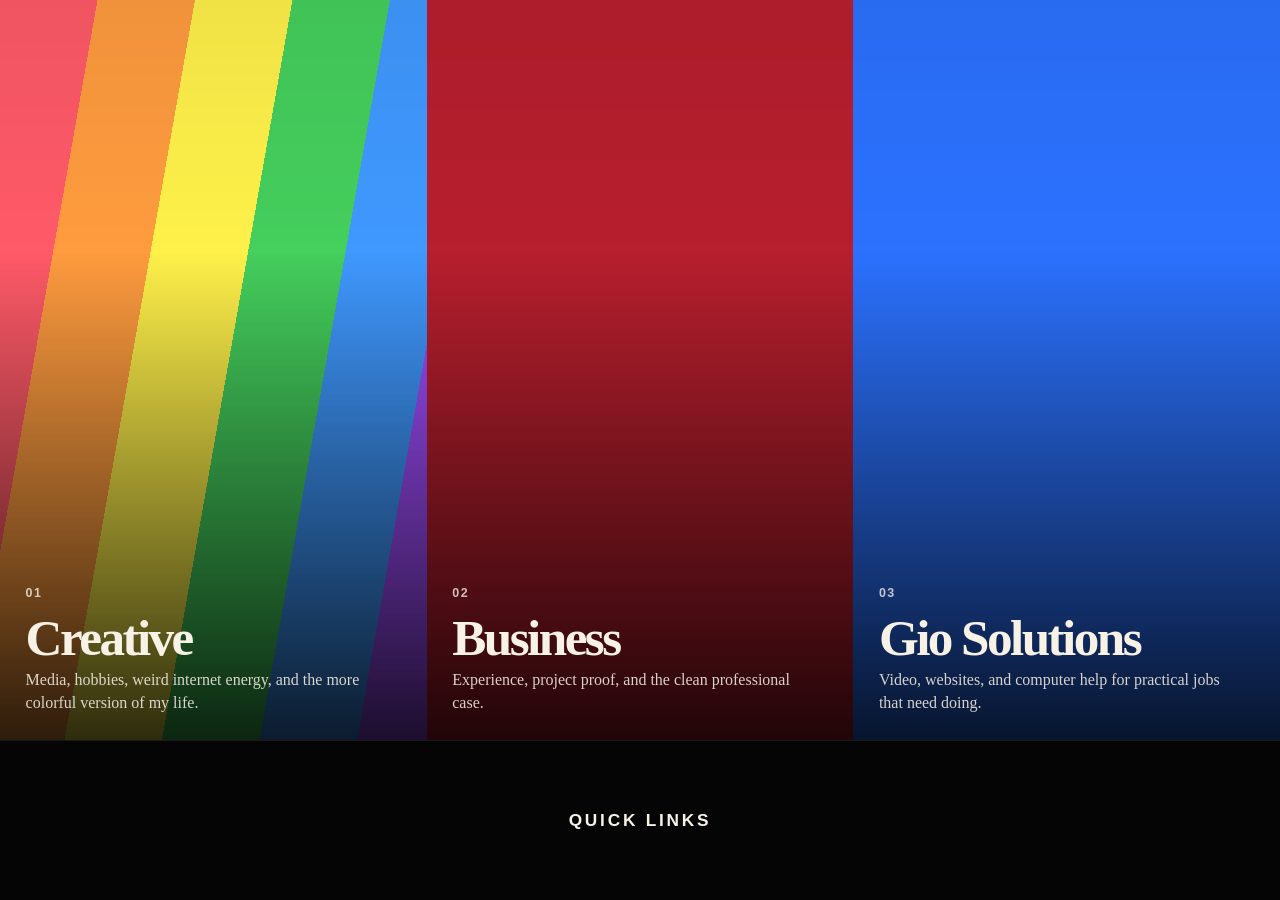
==== index.html @ 1e9ecbc7 "Refactor code structure for improved readability and maintainability" ====
<!DOCTYPE html>
<html lang="en-US">

<head>
    <meta charset="utf-8">
    <meta name="viewport" content="width=device-width, initial-scale=1">
    <title>Giovanni Palazzolo | Portfolio, Creative Work, Business, Gio Solutions</title>
    <meta name="description" content="Explore Giovanni Palazzolo's portfolio, creative projects, business background, and Gio Solutions services for video, websites, and computer help.">
    <meta name="author" content="Giovanni Palazzolo">
    <meta name="robots" content="index, follow, max-image-preview:large">
    <link rel="canonical" href="https://giovannimp.com/">
    <meta property="og:type" content="website">
    <meta property="og:locale" content="en_US">
    <meta property="og:site_name" content="Giovanni Palazzolo Portfolio">
    <meta property="og:title" content="Giovanni Palazzolo | Portfolio, Creative Work, Business, Gio Solutions">
    <meta property="og:description" content="Explore creative work, business experience, and Gio Solutions services from Giovanni Palazzolo.">
    <meta property="og:url" content="https://giovannimp.com/">
    <meta property="og:image" content="https://giovannimp.com/Assets/headshot.jpg">
    <meta property="og:image:alt" content="Headshot of Giovanni Palazzolo.">
    <meta name="twitter:card" content="summary_large_image">
    <meta name="twitter:title" content="Giovanni Palazzolo | Portfolio, Creative Work, Business, Gio Solutions">
    <meta name="twitter:description" content="Explore creative work, business experience, and Gio Solutions services from Giovanni Palazzolo.">
    <meta name="twitter:image" content="https://giovannimp.com/Assets/headshot.jpg">
    <meta name="twitter:image:alt" content="Headshot of Giovanni Palazzolo.">
    <script type="application/ld+json">
        {
            "@context": "https://schema.org",
            "@graph": [
                {
                    "@type": "WebSite",
                    "@id": "https://giovannimp.com/#website",
                    "url": "https://giovannimp.com/",
                    "name": "Giovanni Palazzolo",
                    "description": "Portfolio, projects, and Gio Solutions services from Giovanni Palazzolo.",
                    "inLanguage": "en-US"
                },
                {
                    "@type": "Person",
                    "@id": "https://giovannimp.com/#person",
                    "name": "Giovanni Palazzolo",
                    "url": "https://giovannimp.com/",
                    "image": "https://giovannimp.com/Assets/headshot.jpg",
                    "email": "giovanni@giovannimp.com",
                    "jobTitle": "Developer, builder, and creative technologist",
                    "alumniOf": {
                        "@type": "CollegeOrUniversity",
                        "name": "University of Colorado Boulder"
                    },
                    "sameAs": [
                        "https://github.com/PobaG",
                        "https://www.youtube.com/@poba.g",
                        "https://www.youtube.com/@poba6851",
                        "https://www.youtube.com/@GiovanniAndIvan/videos"
                    ],
                    "knowsAbout": [
                        "Web development",
                        "Video editing",
                        "Operations management",
                        "Computer troubleshooting",
                        "Digital media"
                    ]
                }
            ]
        }
    </script>
    <link rel="stylesheet" href="landing.css">
</head>

<body class="landing-page">
    <header class="sr-only">
        <h1>Giovanni Palazzolo</h1>
        <p>Portfolio hub for business experience, creative work, and Gio Solutions services.</p>
    </header>

    <main class="landing-grid" aria-label="Primary site sections">
        <a class="route-panel route-creative reveal" href="creative/">
            <div class="route-media" aria-hidden="true">
                <img class="route-image route-image-under" src="Assets/calisthenics.jpg" alt="">
                <div class="route-overlay route-image-top route-overlay-rainbow"></div>
            </div>
            <div class="route-copy">
                <span class="route-index">01</span>
                <h2>Creative</h2>
                <p>Media, hobbies, weird internet energy, and the more colorful version of my life.</p>
            </div>
        </a>

        <a class="route-panel route-business reveal" href="business/">
            <div class="route-media" aria-hidden="true">
                <img class="route-image route-image-under" src="Assets/bls_prices_plot.png" alt="">
                <div class="route-overlay route-image-top route-overlay-red"></div>
            </div>
            <div class="route-copy">
                <span class="route-index">02</span>
                <h2>Business</h2>
                <p>Experience, project proof, and the clean professional case.</p>
            </div>
        </a>

        <a class="route-panel route-solutions reveal" href="gio-solutions/">
            <div class="route-media" aria-hidden="true">
                <img class="route-image route-image-under" src="Assets/headshot.jpg" alt="">
                <div class="route-overlay route-image-top route-overlay-blue"></div>
            </div>
            <div class="route-copy">
                <span class="route-index">03</span>
                <h2>Gio Solutions</h2>
                <p>Video, websites, and computer help for practical jobs that need doing.</p>
            </div>
        </a>
    </main>

    <footer class="quick-links-dock">
        <div class="quick-links-reveal">
            <a href="mailto:giovanni@giovannimp.com">Email</a>
            <a href="https://github.com/PobaG" target="_blank" rel="noreferrer">GitHub</a>
            <a href="https://www.youtube.com/@poba.g" target="_blank" rel="noreferrer">Poba.G</a>
            <a href="business/">Business</a>
            <a href="gio-solutions/">Gio Solutions</a>
        </div>
        <div class="quick-links-cover" aria-hidden="true">Quick Links</div>
    </footer>

    <script src="landing.js"></script>
</body>

</html>
---- landing.css ----
* {
    box-sizing: border-box;
}

:root {
    --font-body: "Iowan Old Style", "Palatino Linotype", "Book Antiqua", Palatino, Georgia, serif;
    --font-display: Baskerville, "Iowan Old Style", "Palatino Linotype", "Book Antiqua", serif;
    --font-ui: "Trebuchet MS", "Lucida Sans Unicode", "Lucida Grande", sans-serif;
    --text-light: #f7f1e6;
    --text-dark: #111111;
    --footer-height: clamp(108px, 18vh, 160px);
    --panel-shift: clamp(16px, 2vw, 28px);
}

body {
    margin: 0;
    min-height: 100svh;
    background: #050505;
    color: var(--text-light);
    font-family: var(--font-body);
}

.sr-only {
    position: absolute;
    width: 1px;
    height: 1px;
    padding: 0;
    margin: -1px;
    overflow: hidden;
    clip: rect(0, 0, 0, 0);
    white-space: nowrap;
    border: 0;
}

a,
button,
input,
select,
textarea {
    font: inherit;
}

a {
    color: inherit;
    text-decoration: none;
}

.landing-page {
    display: grid;
    grid-template-rows: minmax(0, 1fr) var(--footer-height);
    min-height: 100svh;
    overflow: hidden;
}

.landing-grid {
    display: grid;
    grid-template-columns: repeat(3, minmax(0, 1fr));
    min-height: 0;
    background: #050505;
}

.route-panel {
    position: relative;
    display: block;
    min-height: 0;
    overflow: hidden;
    transform: translateY(0);
    transition: transform 420ms cubic-bezier(0.22, 1, 0.36, 1), filter 220ms ease;
}

.route-panel:hover,
.route-panel:focus-visible {
    transform: translateY(calc(var(--panel-shift) * -1));
    filter: brightness(1.04);
    z-index: 2;
}

.route-panel::after {
    content: "";
    position: absolute;
    inset: 0;
    background: linear-gradient(180deg, rgba(0, 0, 0, 0.06), transparent 34%, rgba(0, 0, 0, 0.82));
    pointer-events: none;
}

.route-media {
    position: absolute;
    inset: 0;
}

.route-image {
    position: absolute;
    inset: 0;
    width: 100%;
    height: 100%;
    object-fit: cover;
    transition: transform 560ms cubic-bezier(0.22, 1, 0.36, 1);
    will-change: transform;
}

.route-image-under {
    transform: translateY(0);
}

.route-image-top {
    transform: translateY(0);
}

.route-overlay {
    position: absolute;
    inset: 0;
    transition: transform 560ms cubic-bezier(0.22, 1, 0.36, 1);
    will-change: transform;
}

.route-panel:hover .route-image-top,
.route-panel:focus-visible .route-image-top {
    transform: translateY(-108%);
}

.route-overlay-rainbow {
    background: repeating-linear-gradient(100deg,
            #ff5a68 0 96px,
            #ff9c3f 96px 192px,
            #fff14a 192px 288px,
            #45cf5d 288px 384px,
            #4099ff 384px 480px,
            #a14fff 480px 576px);
}

.route-overlay-red {
    background: #b81f2e;
}

.route-overlay-blue {
    background: #2c72ff;
}

.route-copy {
    position: absolute;
    left: clamp(18px, 2vw, 28px);
    right: clamp(18px, 2vw, 28px);
    bottom: clamp(18px, 2vw, 28px);
    z-index: 1;
    max-width: 24rem;
}

.route-index {
    display: inline-block;
    margin-bottom: 0.85rem;
    font-family: var(--font-ui);
    font-size: 0.78rem;
    font-weight: 700;
    letter-spacing: 0.12em;
    text-transform: uppercase;
    opacity: 0.78;
}

.route-copy h2 {
    margin: 0 0 0.45rem;
    font-family: var(--font-display);
    font-size: clamp(2.5rem, 4vw, 4.25rem);
    font-weight: 700;
    line-height: 0.92;
    letter-spacing: -0.05em;
}

.route-copy p {
    margin: 0;
    max-width: 22rem;
    font-size: clamp(1rem, 1.15vw, 1.12rem);
    line-height: 1.45;
    opacity: 0.86;
}

.quick-links-dock {
    position: relative;
    overflow: hidden;
    background: #050505;
    border-top: 1px solid rgba(255, 255, 255, 0.08);
}

.quick-links-reveal,
.quick-links-cover {
    position: absolute;
    inset: 0;
    display: flex;
    align-items: center;
    justify-content: center;
    gap: 12px;
    padding: 18px 24px;
}

.quick-links-reveal {
    flex-wrap: wrap;
    justify-content: flex-start;
    background: #f0d94a;
}

.quick-links-cover {
    z-index: 1;
    background: #050505;
    color: var(--text-light);
    font-family: var(--font-ui);
    font-size: clamp(1.02rem, 1.35vw, 1.18rem);
    font-weight: 700;
    letter-spacing: 0.16em;
    text-transform: uppercase;
    transition: transform 520ms cubic-bezier(0.22, 1, 0.36, 1);
}

.quick-links-dock:hover .quick-links-cover,
.quick-links-dock:focus-within .quick-links-cover {
    transform: translateX(100%);
}

.quick-links-reveal a,
.quick-link-button,
.contact-submit,
.modal-close {
    display: inline-flex;
    align-items: center;
    justify-content: center;
    min-height: 2.9rem;
    padding: 0.78rem 1rem;
    border: 1px solid rgba(17, 17, 17, 0.2);
    background: transparent;
    color: #111111;
    font-family: var(--font-ui);
    font-size: 0.78rem;
    font-weight: 700;
    letter-spacing: 0.08em;
    text-transform: uppercase;
    cursor: pointer;
}

.contact-modal[hidden] {
    display: none;
}

.contact-modal {
    position: fixed;
    inset: 0;
    z-index: 50;
}

.contact-modal-backdrop {
    position: absolute;
    inset: 0;
    background: rgba(0, 0, 0, 0.74);
}

.contact-modal-card {
    position: relative;
    z-index: 1;
    width: min(720px, calc(100% - 32px));
    margin: min(10vh, 72px) auto 0;
    padding: 24px;
    background: #0f0f0f;
    color: var(--text-light);
}

.modal-close {
    margin-left: auto;
    margin-bottom: 1rem;
    background: #e9dcc8;
    border-color: #e9dcc8;
    color: #111;
}

.modal-kicker {
    margin: 0 0 0.5rem;
    font-family: var(--font-ui);
    font-size: 0.78rem;
    font-weight: 700;
    letter-spacing: 0.12em;
    text-transform: uppercase;
    opacity: 0.72;
}

.contact-modal-card h2 {
    margin: 0 0 1rem;
    font-family: var(--font-display);
    font-size: clamp(2rem, 4vw, 3.6rem);
    font-weight: 700;
    line-height: 0.94;
    letter-spacing: -0.05em;
}

.contact-form {
    display: grid;
    gap: 12px;
}

.contact-form-grid {
    display: grid;
    grid-template-columns: repeat(3, minmax(0, 1fr));
    gap: 12px;
}

.contact-form label {
    display: grid;
    gap: 6px;
    font-family: var(--font-ui);
    font-size: 0.74rem;
    font-weight: 700;
    letter-spacing: 0.08em;
    text-transform: uppercase;
}

.message-field {
    grid-column: 1 / -1;
}

.contact-form input,
.contact-form select,
.contact-form textarea {
    width: 100%;
    border: 1px solid rgba(255, 255, 255, 0.14);
    background: #181818;
    color: var(--text-light);
    padding: 0.85rem 0.95rem;
}

.contact-form textarea {
    min-height: 120px;
    resize: vertical;
}

.contact-form-actions {
    display: flex;
    align-items: center;
    gap: 12px;
}

.form-feedback {
    margin: 0;
    font-family: var(--font-ui);
    font-size: 0.78rem;
    font-weight: 700;
    letter-spacing: 0.08em;
    text-transform: uppercase;
    opacity: 0.72;
}

.modal-open {
    overflow: hidden;
}

.js-enabled .reveal {
    opacity: 0;
    transform: translateY(12px);
    transition: opacity 320ms ease, transform 320ms ease;
}

.js-enabled .reveal.is-visible {
    opacity: 1;
    transform: none;
}

@media (max-width: 980px) {
    .landing-page {
        grid-template-rows: auto auto;
        overflow: auto;
    }

    .landing-grid {
        grid-template-columns: 1fr;
    }

    .route-panel {
        min-height: 78svh;
    }

    .route-panel:hover,
    .route-panel:focus-visible {
        transform: none;
    }

    .route-panel.is-mobile-active .route-image-top {
        transform: translateY(-108%);
    }

    .route-panel.is-mobile-active .route-image-under {
        transform: scale(1.04);
    }

    .quick-links-dock {
        min-height: 132px;
    }

    .quick-links-reveal,
    .quick-links-cover {
        position: relative;
        inset: auto;
    }

    .quick-links-reveal {
        min-height: 132px;
    }

    .quick-links-cover {
        display: none;
    }
}

@media (max-width: 720px) {
    .route-copy {
        left: 18px;
        right: 18px;
        bottom: 18px;
    }

    .quick-links-reveal,
    .contact-form-actions {
        flex-direction: column;
        align-items: stretch;
    }

    .quick-links-reveal a,
    .quick-link-button,
    .contact-submit,
    .modal-close {
        width: 100%;
    }

    .contact-form-grid {
        grid-template-columns: 1fr;
    }

    .contact-modal-card {
        width: calc(100% - 20px);
        margin-top: 20px;
        padding: 20px;
    }
}
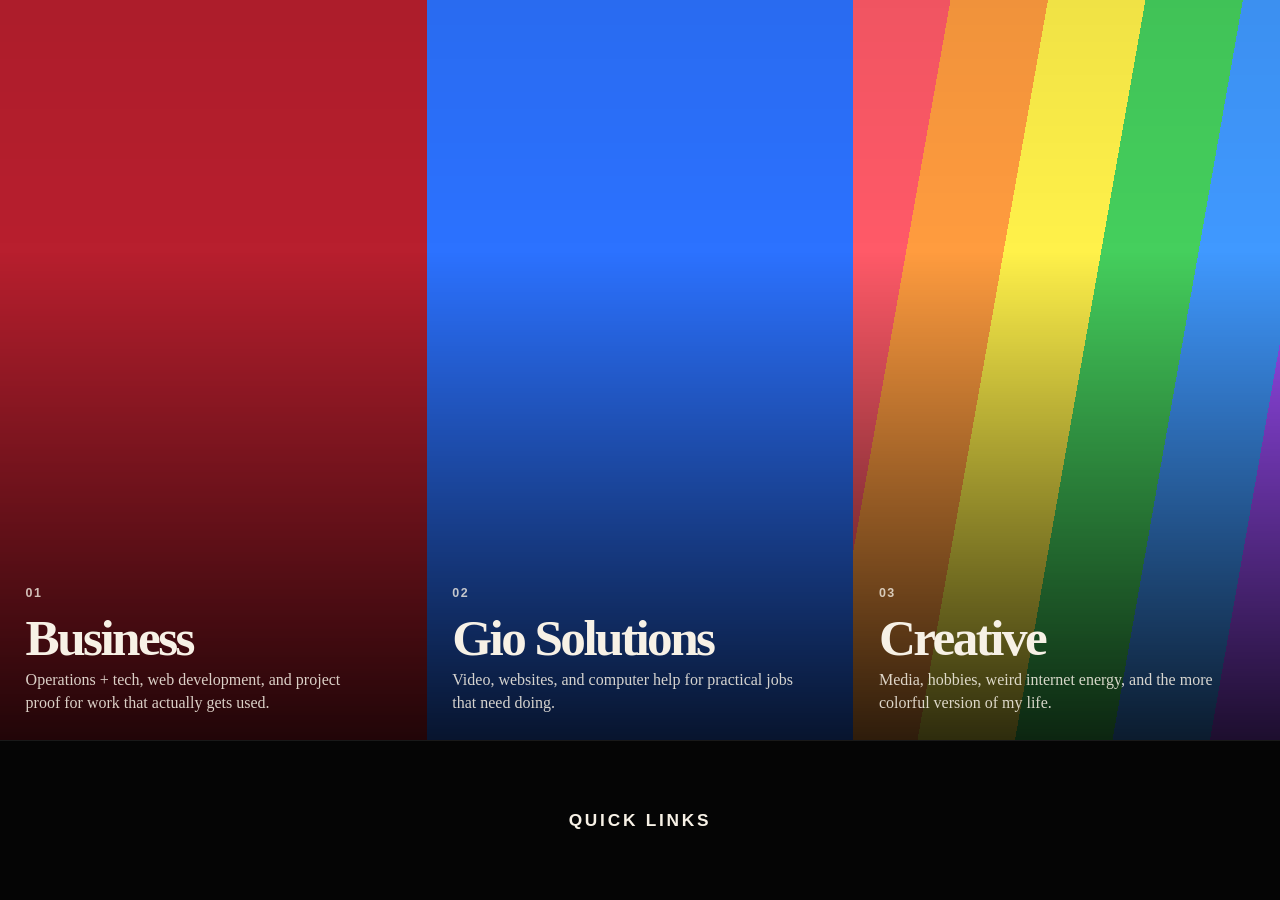
==== commit a9dc2ad7: "Enhance contact form functionality and improve SEO metadata across multiple pages" ====
--- a/index.html
+++ b/index.html
@@ -4,22 +4,22 @@
 <head>
     <meta charset="utf-8">
     <meta name="viewport" content="width=device-width, initial-scale=1">
-    <title>Giovanni Palazzolo | Portfolio, Creative Work, Business, Gio Solutions</title>
-    <meta name="description" content="Explore Giovanni Palazzolo's portfolio, creative projects, business background, and Gio Solutions services for video, websites, and computer help.">
+    <title>Giovanni Palazzolo | Business, Web Development, Gio Solutions, Creative Work</title>
+    <meta name="description" content="Explore Giovanni Palazzolo's business background, web development work, Gio Solutions services, and creative projects.">
     <meta name="author" content="Giovanni Palazzolo">
     <meta name="robots" content="index, follow, max-image-preview:large">
     <link rel="canonical" href="https://giovannimp.com/">
     <meta property="og:type" content="website">
     <meta property="og:locale" content="en_US">
     <meta property="og:site_name" content="Giovanni Palazzolo Portfolio">
-    <meta property="og:title" content="Giovanni Palazzolo | Portfolio, Creative Work, Business, Gio Solutions">
-    <meta property="og:description" content="Explore creative work, business experience, and Gio Solutions services from Giovanni Palazzolo.">
+    <meta property="og:title" content="Giovanni Palazzolo | Business, Web Development, Gio Solutions, Creative Work">
+    <meta property="og:description" content="Business experience, web development work, Gio Solutions services, and creative projects from Giovanni Palazzolo.">
     <meta property="og:url" content="https://giovannimp.com/">
     <meta property="og:image" content="https://giovannimp.com/Assets/headshot.jpg">
     <meta property="og:image:alt" content="Headshot of Giovanni Palazzolo.">
     <meta name="twitter:card" content="summary_large_image">
-    <meta name="twitter:title" content="Giovanni Palazzolo | Portfolio, Creative Work, Business, Gio Solutions">
-    <meta name="twitter:description" content="Explore creative work, business experience, and Gio Solutions services from Giovanni Palazzolo.">
+    <meta name="twitter:title" content="Giovanni Palazzolo | Business, Web Development, Gio Solutions, Creative Work">
+    <meta name="twitter:description" content="Business experience, web development work, Gio Solutions services, and creative projects from Giovanni Palazzolo.">
     <meta name="twitter:image" content="https://giovannimp.com/Assets/headshot.jpg">
     <meta name="twitter:image:alt" content="Headshot of Giovanni Palazzolo.">
     <script type="application/ld+json">
@@ -31,7 +31,7 @@
                     "@id": "https://giovannimp.com/#website",
                     "url": "https://giovannimp.com/",
                     "name": "Giovanni Palazzolo",
-                    "description": "Portfolio, projects, and Gio Solutions services from Giovanni Palazzolo.",
+                    "description": "Business experience, web development work, Gio Solutions services, and creative projects from Giovanni Palazzolo.",
                     "inLanguage": "en-US"
                 },
                 {
@@ -69,31 +69,19 @@
 <body class="landing-page">
     <header class="sr-only">
         <h1>Giovanni Palazzolo</h1>
-        <p>Portfolio hub for business experience, creative work, and Gio Solutions services.</p>
+        <p>Portfolio hub for business experience, web development work, Gio Solutions services, and creative projects.</p>
     </header>
 
     <main class="landing-grid" aria-label="Primary site sections">
-        <a class="route-panel route-creative reveal" href="creative/">
-            <div class="route-media" aria-hidden="true">
-                <img class="route-image route-image-under" src="Assets/calisthenics.jpg" alt="">
-                <div class="route-overlay route-image-top route-overlay-rainbow"></div>
-            </div>
-            <div class="route-copy">
-                <span class="route-index">01</span>
-                <h2>Creative</h2>
-                <p>Media, hobbies, weird internet energy, and the more colorful version of my life.</p>
-            </div>
-        </a>
-
         <a class="route-panel route-business reveal" href="business/">
             <div class="route-media" aria-hidden="true">
                 <img class="route-image route-image-under" src="Assets/bls_prices_plot.png" alt="">
                 <div class="route-overlay route-image-top route-overlay-red"></div>
             </div>
             <div class="route-copy">
-                <span class="route-index">02</span>
+                <span class="route-index">01</span>
                 <h2>Business</h2>
-                <p>Experience, project proof, and the clean professional case.</p>
+                <p>Operations + tech, web development, and project proof for work that actually gets used.</p>
             </div>
         </a>
 
@@ -103,23 +91,75 @@
                 <div class="route-overlay route-image-top route-overlay-blue"></div>
             </div>
             <div class="route-copy">
-                <span class="route-index">03</span>
+                <span class="route-index">02</span>
                 <h2>Gio Solutions</h2>
                 <p>Video, websites, and computer help for practical jobs that need doing.</p>
+            </div>
+        </a>
+
+        <a class="route-panel route-creative reveal" href="creative/">
+            <div class="route-media" aria-hidden="true">
+                <img class="route-image route-image-under" src="Assets/calisthenics.jpg" alt="">
+                <div class="route-overlay route-image-top route-overlay-rainbow"></div>
+            </div>
+            <div class="route-copy">
+                <span class="route-index">03</span>
+                <h2>Creative</h2>
+                <p>Media, hobbies, weird internet energy, and the more colorful version of my life.</p>
             </div>
         </a>
     </main>
 
     <footer class="quick-links-dock">
         <div class="quick-links-reveal">
-            <a href="mailto:giovanni@giovannimp.com">Email</a>
+            <button class="quick-link-button" type="button" data-contact-open aria-controls="contact-modal" aria-expanded="false">Contact Me</button>
             <a href="https://github.com/PobaG" target="_blank" rel="noreferrer">GitHub</a>
-            <a href="https://www.youtube.com/@poba.g" target="_blank" rel="noreferrer">Poba.G</a>
-            <a href="business/">Business</a>
-            <a href="gio-solutions/">Gio Solutions</a>
         </div>
         <div class="quick-links-cover" aria-hidden="true">Quick Links</div>
     </footer>
+
+    <div class="contact-modal" id="contact-modal" hidden>
+        <button class="contact-modal-backdrop" type="button" data-contact-close aria-label="Close contact form"></button>
+        <section class="contact-modal-card" role="dialog" aria-modal="true" aria-labelledby="contact-title">
+            <button class="modal-close" type="button" data-contact-close>Close</button>
+            <p class="modal-kicker">Contact</p>
+            <h2 id="contact-title">Tell me what you need.</h2>
+            <p class="contact-modal-intro">Send a quick note and I will reply by email.</p>
+
+            <form class="contact-form" id="contact-form" action="https://formspree.io/f/xaqlvqay" method="POST">
+                <input type="hidden" name="_subject" value="New contact from giovannimp.com">
+                <div class="contact-form-grid">
+                    <label>
+                        Name
+                        <input type="text" name="name" autocomplete="name" required>
+                    </label>
+                    <label>
+                        Email
+                        <input type="email" name="email" autocomplete="email" required>
+                    </label>
+                    <label>
+                        Topic
+                        <select name="topic" required>
+                            <option value="">Pick one</option>
+                            <option value="Business / role">Business / role</option>
+                            <option value="Website project">Website project</option>
+                            <option value="Video / creative">Video / creative</option>
+                            <option value="Computer help">Computer help</option>
+                            <option value="Other">Other</option>
+                        </select>
+                    </label>
+                    <label class="message-field">
+                        Message
+                        <textarea name="message" required placeholder="A few details are enough."></textarea>
+                    </label>
+                </div>
+                <div class="contact-form-actions">
+                    <button class="contact-submit" type="submit">Send</button>
+                    <p class="form-feedback" data-contact-feedback role="status" aria-live="polite">Ready when you are.</p>
+                </div>
+            </form>
+        </section>
+    </div>
 
     <script src="landing.js"></script>
 </body>
--- a/landing.css
+++ b/landing.css
@@ -247,13 +247,18 @@
 .contact-modal-backdrop {
     position: absolute;
     inset: 0;
+    padding: 0;
+    border: 0;
     background: rgba(0, 0, 0, 0.74);
+    cursor: pointer;
 }
 
 .contact-modal-card {
     position: relative;
     z-index: 1;
     width: min(720px, calc(100% - 32px));
+    max-height: calc(100svh - 32px);
+    overflow: auto;
     margin: min(10vh, 72px) auto 0;
     padding: 24px;
     background: #0f0f0f;
@@ -285,6 +290,13 @@
     font-weight: 700;
     line-height: 0.94;
     letter-spacing: -0.05em;
+}
+
+.contact-modal-intro {
+    margin: 0 0 1.25rem;
+    font-size: 1rem;
+    line-height: 1.45;
+    opacity: 0.82;
 }
 
 .contact-form {
@@ -343,6 +355,11 @@
     opacity: 0.72;
 }
 
+.contact-submit[disabled] {
+    opacity: 0.66;
+    cursor: wait;
+}
+
 .modal-open {
     overflow: hidden;
 }
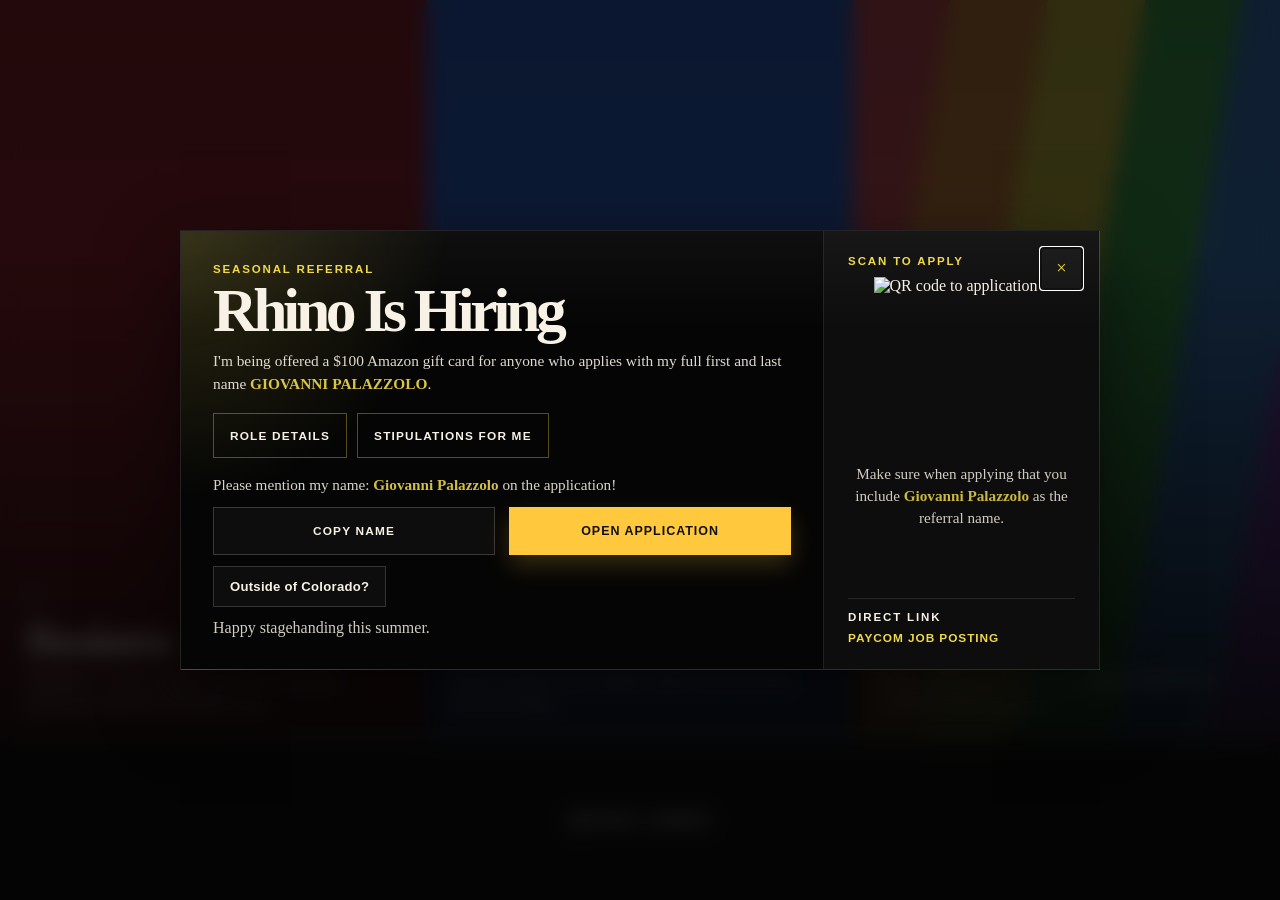
==== commit be245b7c: "Add RHINO hiring modal and related styles to the website - Introduced a new modal for RHINO hiring w" ====
--- a/index.html
+++ b/index.html
@@ -5,21 +5,29 @@
     <meta charset="utf-8">
     <meta name="viewport" content="width=device-width, initial-scale=1">
     <title>Giovanni Palazzolo | Business, Web Development, Gio Solutions, Creative Work</title>
-    <meta name="description" content="Explore Giovanni Palazzolo's business background, web development work, Gio Solutions services, and creative projects.">
+    <meta name="description"
+        content="Explore Giovanni Palazzolo's business background, web development work, Gio Solutions services, and creative projects.">
     <meta name="author" content="Giovanni Palazzolo">
     <meta name="robots" content="index, follow, max-image-preview:large">
+    <link rel="icon" href="/Assets/favicon.ico" sizes="any">
+    <link rel="icon" href="/Assets/favicon-32x32.png" type="image/png" sizes="32x32">
+    <link rel="apple-touch-icon" href="/Assets/apple-touch-icon.png" sizes="180x180">
+    <link rel="manifest" href="/site.webmanifest">
+    <meta name="theme-color" content="#050505">
     <link rel="canonical" href="https://giovannimp.com/">
     <meta property="og:type" content="website">
     <meta property="og:locale" content="en_US">
     <meta property="og:site_name" content="Giovanni Palazzolo Portfolio">
     <meta property="og:title" content="Giovanni Palazzolo | Business, Web Development, Gio Solutions, Creative Work">
-    <meta property="og:description" content="Business experience, web development work, Gio Solutions services, and creative projects from Giovanni Palazzolo.">
+    <meta property="og:description"
+        content="Business experience, web development work, Gio Solutions services, and creative projects from Giovanni Palazzolo.">
     <meta property="og:url" content="https://giovannimp.com/">
     <meta property="og:image" content="https://giovannimp.com/Assets/headshot.jpg">
     <meta property="og:image:alt" content="Headshot of Giovanni Palazzolo.">
     <meta name="twitter:card" content="summary_large_image">
     <meta name="twitter:title" content="Giovanni Palazzolo | Business, Web Development, Gio Solutions, Creative Work">
-    <meta name="twitter:description" content="Business experience, web development work, Gio Solutions services, and creative projects from Giovanni Palazzolo.">
+    <meta name="twitter:description"
+        content="Business experience, web development work, Gio Solutions services, and creative projects from Giovanni Palazzolo.">
     <meta name="twitter:image" content="https://giovannimp.com/Assets/headshot.jpg">
     <meta name="twitter:image:alt" content="Headshot of Giovanni Palazzolo.">
     <script type="application/ld+json">
@@ -48,6 +56,8 @@
                     },
                     "sameAs": [
                         "https://github.com/PobaG",
+                        "https://www.instagram.com/poba.g",
+                        "https://www.linkedin.com/in/giovanni-m-palazzolo/",
                         "https://www.youtube.com/@poba.g",
                         "https://www.youtube.com/@poba6851",
                         "https://www.youtube.com/@GiovanniAndIvan/videos"
@@ -69,7 +79,8 @@
 <body class="landing-page">
     <header class="sr-only">
         <h1>Giovanni Palazzolo</h1>
-        <p>Portfolio hub for business experience, web development work, Gio Solutions services, and creative projects.</p>
+        <p>Portfolio hub for business experience, web development work, Gio Solutions services, and creative projects.
+        </p>
     </header>
 
     <main class="landing-grid" aria-label="Primary site sections">
@@ -112,14 +123,20 @@
 
     <footer class="quick-links-dock">
         <div class="quick-links-reveal">
-            <button class="quick-link-button" type="button" data-contact-open aria-controls="contact-modal" aria-expanded="false">Contact Me</button>
+            <p class="quick-links-title">Quick Links</p>
+            <button class="quick-link-button" type="button" data-contact-open aria-controls="contact-modal"
+                aria-expanded="false">Contact</button>
             <a href="https://github.com/PobaG" target="_blank" rel="noreferrer">GitHub</a>
+            <a href="https://www.youtube.com/@poba.g" target="_blank" rel="noreferrer">YouTube</a>
+            <a href="https://www.instagram.com/poba.g" target="_blank" rel="noreferrer">Instagram</a>
+            <a href="https://www.linkedin.com/in/giovanni-m-palazzolo/" target="_blank" rel="noreferrer">LinkedIn</a>
         </div>
         <div class="quick-links-cover" aria-hidden="true">Quick Links</div>
     </footer>
 
     <div class="contact-modal" id="contact-modal" hidden>
-        <button class="contact-modal-backdrop" type="button" data-contact-close aria-label="Close contact form"></button>
+        <button class="contact-modal-backdrop" type="button" data-contact-close
+            aria-label="Close contact form"></button>
         <section class="contact-modal-card" role="dialog" aria-modal="true" aria-labelledby="contact-title">
             <button class="modal-close" type="button" data-contact-close>Close</button>
             <p class="modal-kicker">Contact</p>
@@ -155,13 +172,164 @@
                 </div>
                 <div class="contact-form-actions">
                     <button class="contact-submit" type="submit">Send</button>
-                    <p class="form-feedback" data-contact-feedback role="status" aria-live="polite">Ready when you are.</p>
+                    <p class="form-feedback" data-contact-feedback role="status" aria-live="polite">Ready when you are.
+                    </p>
                 </div>
             </form>
         </section>
     </div>
 
     <script src="landing.js"></script>
+
+    <!-- RHINO modal -->
+    <div id="rhinoModal" class="rhino-modal-overlay" role="dialog" aria-modal="true" aria-labelledby="rhinoTitle"
+        style="display:none">
+        <div class="rhino-modal" role="document">
+            <button class="rhino-close" id="closeRhino" type="button" aria-label="Close popup">&times;</button>
+            <div class="rhino-main">
+                <p class="rhino-kicker">Seasonal referral</p>
+                <h2 id="rhinoTitle" class="rhino-title">Rhino Is Hiring</h2>
+                <p class="rhino-job">I'm being offered a $100 Amazon gift card for anyone who applies with my full first
+                    and last name <strong>GIOVANNI PALAZZOLO</strong>.</p>
+
+                <div class="rhino-toggle-row">
+                    <button class="rhino-pill-button" id="roleBtn" type="button" aria-controls="rolePanel"
+                        aria-expanded="false">Role details</button>
+                    <button class="rhino-pill-button" id="stipBtn" type="button" aria-controls="stipPanel"
+                        aria-expanded="false">Stipulations for me</button>
+                </div>
+
+                <div class="rhino-panel" id="rolePanel" hidden>
+                    <p>They start at $30.00, you can decline any shifts that you'd like, and if you only work 1 shift a
+                        year you are still on the payroll &rarr; <strong>low commitment</strong>.</p>
+                    <p>You can decline any shift they offer you, you make 1.5x after midnight, and get a 6 hour minimum.
+                        If you do teardown at 10pm and work until 1am you get paid 4 hours OT + 2 regular (6 total)
+                        despite working 3 hours.</p>
+                    <p>If you do 2 different shifts in a single day: first shift = 6 hour minimum, second shift = 5
+                        hour minimum.</p>
+                </div>
+
+                <div class="rhino-panel" id="stipPanel" hidden>
+                    <p><strong>Stipulations:</strong></p>
+                    <ul>
+                        <li>If the employee referred receives any negative points (Call Outs, NCNS, Late, etc), they are
+                            disqualified from the program and are no longer an eligible referral.</li>
+                        <li>Full-time Rhino employees are not eligible for this program.</li>
+                        <li>Qualifying shifts must be within 12 months of hire.</li>
+                        <li>Referring employees must be active and in good standing at time of referral and time of
+                            reward.</li>
+                        <li>Applicant must include the first and last name of the referring employee on the application
+                            with no exceptions and no after-the-fact changes.</li>
+                    </ul>
+                </div>
+
+                <p class="rhino-action-note">Please mention my name: <strong id="refName">Giovanni Palazzolo</strong> on the application!</p>
+
+                <div class="rhino-action-row">
+                    <button class="rhino-copy" id="copyRhino" type="button">Copy name</button>
+                    <a class="rhino-apply"
+                        href="https://www.paycomonline.net/v4/ats/web.php/portal/392AD57FCB3F020D0F359CA29E9CD057/jobs/61924"
+                        target="_blank" rel="noopener noreferrer">Open application</a>
+                </div>
+
+                <a class="rhino-alt-link" href="https://joinrhino.com" target="_blank" rel="noopener noreferrer">Outside
+                    of Colorado?</a>
+
+                <p class="rhino-signoff">Happy stagehanding this summer.</p>
+            </div>
+
+            <aside class="rhino-side" aria-label="Application details">
+                <div class="rhino-qr-shell">
+                    <p class="rhino-side-label">Scan to apply</p>
+                    <img class="rhino-qr"
+                        src="https://api.qrserver.com/v1/create-qr-code/?size=360x360&data=https://www.paycomonline.net/v4/ats/web.php/portal/392AD57FCB3F020D0F359CA29E9CD057/jobs/61924"
+                        alt="QR code to application" width="260" height="260">
+                    <p class="rhino-side-note">Make sure when applying that you include
+                        <strong>Giovanni Palazzolo</strong> as the referral name.</p>
+                </div>
+
+                <div class="rhino-side-meta">
+                    <p class="rhino-name-label">Direct link</p>
+                    <a class="rhino-side-link"
+                        href="https://www.paycomonline.net/v4/ats/web.php/portal/392AD57FCB3F020D0F359CA29E9CD057/jobs/61924"
+                        target="_blank" rel="noopener noreferrer">Paycom job posting</a>
+                </div>
+            </aside>
+        </div>
+    </div>
+
+    <script>
+        (function () {
+            const modal = document.getElementById('rhinoModal');
+            const closeBtn = document.getElementById('closeRhino');
+            const copyBtn = document.getElementById('copyRhino');
+            const refName = document.getElementById('refName').textContent.trim();
+            const roleBtn = document.getElementById('roleBtn');
+            const stipBtn = document.getElementById('stipBtn');
+            const rolePanel = document.getElementById('rolePanel');
+            const stipPanel = document.getElementById('stipPanel');
+            const contactModal = document.getElementById('contact-modal');
+            const defaultCopyLabel = copyBtn.textContent;
+
+            function syncBodyLock(isRhinoOpen) {
+                const isContactOpen = contactModal && !contactModal.hidden;
+                document.body.classList.toggle('modal-open', isRhinoOpen || isContactOpen);
+            }
+
+            function showModal() {
+                modal.style.display = 'flex';
+                syncBodyLock(true);
+                closeBtn.focus();
+            }
+
+            function closeModal() {
+                modal.style.display = 'none';
+                syncBodyLock(false);
+            }
+
+            function setPanelState(button, panel, isOpen) {
+                panel.hidden = !isOpen;
+                button.classList.toggle('is-active', isOpen);
+                button.setAttribute('aria-expanded', String(isOpen));
+            }
+
+            function togglePanel(button, panel) {
+                const nextOpen = panel.hidden;
+                setPanelState(roleBtn, rolePanel, false);
+                setPanelState(stipBtn, stipPanel, false);
+
+                if (nextOpen) {
+                    setPanelState(button, panel, true);
+                }
+            }
+
+            closeBtn.addEventListener('click', closeModal);
+            modal.addEventListener('click', (e) => { if (e.target === modal) closeModal(); });
+
+            copyBtn.addEventListener('click', async () => {
+                try {
+                    if (navigator.clipboard && navigator.clipboard.writeText) {
+                        await navigator.clipboard.writeText(refName);
+                    } else {
+                        const ta = document.createElement('textarea'); ta.value = refName; document.body.appendChild(ta); ta.select(); document.execCommand('copy'); ta.remove();
+                    }
+                    copyBtn.textContent = 'Copied';
+                } catch (error) {
+                    copyBtn.textContent = 'Try again';
+                }
+                setTimeout(() => copyBtn.textContent = defaultCopyLabel, 1500);
+            });
+
+            setPanelState(roleBtn, rolePanel, false);
+            setPanelState(stipBtn, stipPanel, false);
+
+            roleBtn.addEventListener('click', () => togglePanel(roleBtn, rolePanel));
+            stipBtn.addEventListener('click', () => togglePanel(stipBtn, stipPanel));
+
+            window.addEventListener('load', showModal);
+            window.addEventListener('keydown', (e) => { if (e.key === 'Escape' && modal.style.display !== 'none') { closeModal(); } });
+        })();
+    </script>
 </body>
 
 </html>
--- a/landing.css
+++ b/landing.css
@@ -9,6 +9,7 @@
     --text-light: #f7f1e6;
     --text-dark: #111111;
     --footer-height: clamp(108px, 18vh, 160px);
+    --mobile-footer-height: 88px;
     --panel-shift: clamp(16px, 2vw, 28px);
 }
 
@@ -159,7 +160,7 @@
 .route-copy h2 {
     margin: 0 0 0.45rem;
     font-family: var(--font-display);
-    font-size: clamp(2.5rem, 4vw, 4.25rem);
+    font-size: clamp(2.25rem, 3.5vw, 3.85rem);
     font-weight: 700;
     line-height: 0.92;
     letter-spacing: -0.05em;
@@ -195,6 +196,10 @@
     flex-wrap: wrap;
     justify-content: flex-start;
     background: #f0d94a;
+}
+
+.quick-links-title {
+    display: none;
 }
 
 .quick-links-cover {
@@ -364,6 +369,302 @@
     overflow: hidden;
 }
 
+.rhino-modal-overlay {
+    position: fixed;
+    inset: 0;
+    z-index: 60;
+    display: flex;
+    align-items: center;
+    justify-content: center;
+    overflow: auto;
+    padding: clamp(12px, 2vw, 22px);
+    background: rgba(5, 5, 5, 0.82);
+    backdrop-filter: blur(10px);
+}
+
+.rhino-modal {
+    position: relative;
+    display: grid;
+    grid-template-columns: minmax(0, 1.35fr) minmax(180px, 0.58fr);
+    width: min(920px, 100%);
+    max-height: min(92svh, 760px);
+    overflow: auto;
+    border: 1px solid rgba(255, 255, 255, 0.12);
+    background:
+        radial-gradient(circle at top left, rgba(240, 217, 74, 0.18), transparent 26%),
+        linear-gradient(180deg, rgba(255, 255, 255, 0.04), transparent 22%),
+        #050505;
+    box-shadow: 0 28px 72px rgba(0, 0, 0, 0.55);
+    color: var(--text-light);
+}
+
+.rhino-main {
+    padding: clamp(20px, 3vw, 32px);
+}
+
+.rhino-side {
+    display: flex;
+    flex-direction: column;
+    justify-content: space-between;
+    gap: 14px;
+    padding: clamp(18px, 2.5vw, 24px);
+    border-left: 1px solid rgba(255, 255, 255, 0.08);
+    background: rgba(255, 255, 255, 0.03);
+}
+
+.rhino-kicker,
+.rhino-side-label,
+.rhino-name-label {
+    margin: 0;
+    font-family: var(--font-ui);
+    font-size: 0.72rem;
+    font-weight: 700;
+    letter-spacing: 0.16em;
+    text-transform: uppercase;
+}
+
+.rhino-kicker {
+    color: #f0d94a;
+}
+
+.rhino-title {
+    margin: 0.55rem 0 0.8rem;
+    font-family: var(--font-display);
+    font-size: clamp(2.15rem, 5vw, 3.85rem);
+    font-weight: 700;
+    line-height: 0.88;
+    letter-spacing: -0.07em;
+}
+
+.rhino-job {
+    max-width: 38rem;
+    margin: 0;
+    font-size: clamp(0.95rem, 1.2vw, 1.06rem);
+    line-height: 1.45;
+    opacity: 0.9;
+}
+
+.rhino-job strong,
+.rhino-side-note strong,
+.rhino-action-note strong {
+    color: #f0d94a;
+}
+
+.rhino-toggle-row {
+    display: flex;
+    flex-wrap: wrap;
+    gap: 10px;
+    margin: 1.15rem 0 0.8rem;
+}
+
+.rhino-pill-button,
+.rhino-copy {
+    display: inline-flex;
+    align-items: center;
+    justify-content: center;
+    min-height: 2.8rem;
+    padding: 0.78rem 1rem;
+    border: 1px solid rgba(240, 217, 74, 0.34);
+    background: transparent;
+    color: var(--text-light);
+    font-family: var(--font-ui);
+    font-size: 0.74rem;
+    font-weight: 700;
+    letter-spacing: 0.1em;
+    text-transform: uppercase;
+    cursor: pointer;
+    transition: background 180ms ease, border-color 180ms ease, color 180ms ease, transform 180ms ease;
+}
+
+.rhino-pill-button:hover,
+.rhino-pill-button:focus-visible,
+.rhino-copy:hover,
+.rhino-copy:focus-visible {
+    transform: translateY(-1px);
+    border-color: #f0d94a;
+}
+
+.rhino-pill-button.is-active,
+.rhino-copy {
+    background: #f0d94a;
+    color: #111111;
+}
+
+.rhino-copy {
+    min-width: 5.75rem;
+}
+
+.rhino-panel {
+    margin: 0 0 0.8rem;
+    padding: 14px 14px 14px 16px;
+    border-left: 3px solid #f0d94a;
+    background: rgba(255, 255, 255, 0.04);
+}
+
+.rhino-panel p {
+    margin: 0;
+    line-height: 1.45;
+}
+
+.rhino-panel p + p {
+    margin-top: 0.7rem;
+}
+
+.rhino-panel ul {
+    margin: 0;
+    padding-left: 1.1rem;
+    line-height: 1.45;
+}
+
+.rhino-panel li + li {
+    margin-top: 0.4rem;
+}
+
+.rhino-action-note {
+    margin: 1rem 0 0;
+    font-size: 0.95rem;
+    line-height: 1.4;
+    opacity: 0.88;
+}
+
+.rhino-action-row {
+    display: grid;
+    grid-template-columns: repeat(2, minmax(0, 1fr));
+    gap: 14px;
+    align-items: stretch;
+    margin-top: 0.7rem;
+}
+
+.rhino-apply {
+    display: inline-flex;
+    align-items: center;
+    justify-content: center;
+    min-height: 3rem;
+    padding: 0.88rem 1.1rem;
+    border: 1px solid #ffc83d;
+    background: #ffc83d;
+    box-shadow: 0 10px 24px rgba(255, 200, 61, 0.2);
+    color: #111111;
+    font-family: var(--font-ui);
+    font-size: 0.78rem;
+    font-weight: 700;
+    letter-spacing: 0.08em;
+    text-transform: uppercase;
+}
+
+.rhino-apply:hover,
+.rhino-apply:focus-visible {
+    background: #ffe07a;
+    border-color: #ffe07a;
+}
+
+.rhino-copy {
+    min-width: 0;
+    border-color: rgba(255, 255, 255, 0.18);
+    background: rgba(255, 255, 255, 0.03);
+    color: var(--text-light);
+}
+
+.rhino-copy:hover,
+.rhino-copy:focus-visible {
+    background: rgba(255, 255, 255, 0.08);
+    color: var(--text-light);
+}
+
+.rhino-alt-link {
+    display: inline-flex;
+    align-items: center;
+    justify-content: center;
+    min-height: 2.6rem;
+    margin-top: 0.7rem;
+    padding: 0.72rem 1rem;
+    border: 1px solid rgba(255, 255, 255, 0.16);
+    background: rgba(255, 255, 255, 0.03);
+    color: var(--text-light);
+    font-family: var(--font-ui);
+    font-size: 0.82rem;
+    font-weight: 700;
+    letter-spacing: 0.02em;
+    line-height: 1;
+    text-align: center;
+}
+
+.rhino-alt-link:hover,
+.rhino-alt-link:focus-visible {
+    border-color: rgba(255, 255, 255, 0.3);
+    background: rgba(255, 255, 255, 0.08);
+}
+
+.rhino-signoff {
+    margin: 0.75rem 0 0;
+    opacity: 0.84;
+}
+
+.rhino-close {
+    position: absolute;
+    top: 16px;
+    right: 16px;
+    display: inline-flex;
+    align-items: center;
+    justify-content: center;
+    width: 2.7rem;
+    height: 2.7rem;
+    padding: 0;
+    border: 1px solid rgba(255, 255, 255, 0.12);
+    background: rgba(255, 255, 255, 0.03);
+    color: var(--text-light);
+    font-size: 1.15rem;
+    line-height: 1;
+    cursor: pointer;
+}
+
+.rhino-close:hover,
+.rhino-close:focus-visible {
+    border-color: #f0d94a;
+    color: #f0d94a;
+}
+
+.rhino-side-label {
+    color: #f0d94a;
+}
+
+.rhino-qr-shell {
+    display: grid;
+    gap: 10px;
+}
+
+.rhino-qr {
+    display: block;
+    width: 100%;
+    max-width: 176px;
+    height: auto;
+    margin: 0 auto;
+}
+
+.rhino-side-note {
+    margin: 0;
+    text-align: center;
+    font-size: 0.95rem;
+    line-height: 1.45;
+    opacity: 0.84;
+}
+
+.rhino-side-meta {
+    display: grid;
+    gap: 8px;
+    padding-top: 12px;
+    border-top: 1px solid rgba(255, 255, 255, 0.1);
+}
+
+.rhino-side-link {
+    font-family: var(--font-ui);
+    font-size: 0.74rem;
+    font-weight: 700;
+    letter-spacing: 0.08em;
+    text-transform: uppercase;
+    color: #f0d94a;
+}
+
 .js-enabled .reveal {
     opacity: 0;
     transform: translateY(12px);
@@ -376,9 +677,14 @@
 }
 
 @media (max-width: 980px) {
+    html {
+        scroll-snap-type: y proximity;
+    }
+
     .landing-page {
-        grid-template-rows: auto auto;
+        grid-template-rows: auto;
         overflow: auto;
+        padding-bottom: calc(var(--mobile-footer-height) + env(safe-area-inset-bottom));
     }
 
     .landing-grid {
@@ -386,7 +692,9 @@
     }
 
     .route-panel {
-        min-height: 78svh;
+        min-height: calc(100svh - var(--mobile-footer-height) - env(safe-area-inset-bottom));
+        scroll-snap-align: start;
+        scroll-snap-stop: always;
     }
 
     .route-panel:hover,
@@ -403,7 +711,14 @@
     }
 
     .quick-links-dock {
-        min-height: 132px;
+        position: fixed;
+        left: 0;
+        right: 0;
+        bottom: 0;
+        z-index: 20;
+        min-height: var(--mobile-footer-height);
+        overflow: visible;
+        background: #f0d94a;
     }
 
     .quick-links-reveal,
@@ -413,11 +728,42 @@
     }
 
     .quick-links-reveal {
-        min-height: 132px;
+        display: grid;
+        grid-template-columns: repeat(5, minmax(0, 1fr));
+        gap: 6px;
+        align-items: center;
+        min-height: var(--mobile-footer-height);
+        padding: 10px 10px calc(10px + env(safe-area-inset-bottom));
     }
 
     .quick-links-cover {
         display: none;
+    }
+
+    .quick-links-title {
+        display: block;
+        grid-column: 1 / -1;
+        margin: 0;
+        color: #111111;
+        font-family: var(--font-ui);
+        font-size: 0.62rem;
+        font-weight: 700;
+        letter-spacing: 0.16em;
+        line-height: 1;
+        text-align: center;
+        text-transform: uppercase;
+    }
+
+    .quick-links-reveal a,
+    .quick-link-button {
+        min-width: 0;
+        min-height: 2.35rem;
+        padding: 0.58rem 0.3rem;
+        font-size: clamp(0.56rem, 2.2vw, 0.68rem);
+        letter-spacing: 0.04em;
+        overflow: hidden;
+        text-overflow: ellipsis;
+        white-space: nowrap;
     }
 }
 
@@ -428,14 +774,11 @@
         bottom: 18px;
     }
 
-    .quick-links-reveal,
     .contact-form-actions {
         flex-direction: column;
         align-items: stretch;
     }
 
-    .quick-links-reveal a,
-    .quick-link-button,
     .contact-submit,
     .modal-close {
         width: 100%;
@@ -450,4 +793,35 @@
         margin-top: 20px;
         padding: 20px;
     }
-}
+
+    .rhino-modal {
+        grid-template-columns: 1fr;
+    }
+
+    .rhino-side {
+        border-top: 1px solid rgba(255, 255, 255, 0.08);
+        border-left: 0;
+    }
+
+    .rhino-toggle-row,
+    .rhino-name-box {
+        flex-direction: column;
+        align-items: stretch;
+    }
+
+    .rhino-action-row {
+        grid-template-columns: 1fr;
+    }
+
+    .rhino-pill-button,
+    .rhino-copy,
+    .rhino-apply,
+    .rhino-alt-link {
+        width: 100%;
+    }
+
+    .rhino-close {
+        top: 12px;
+        right: 12px;
+    }
+}
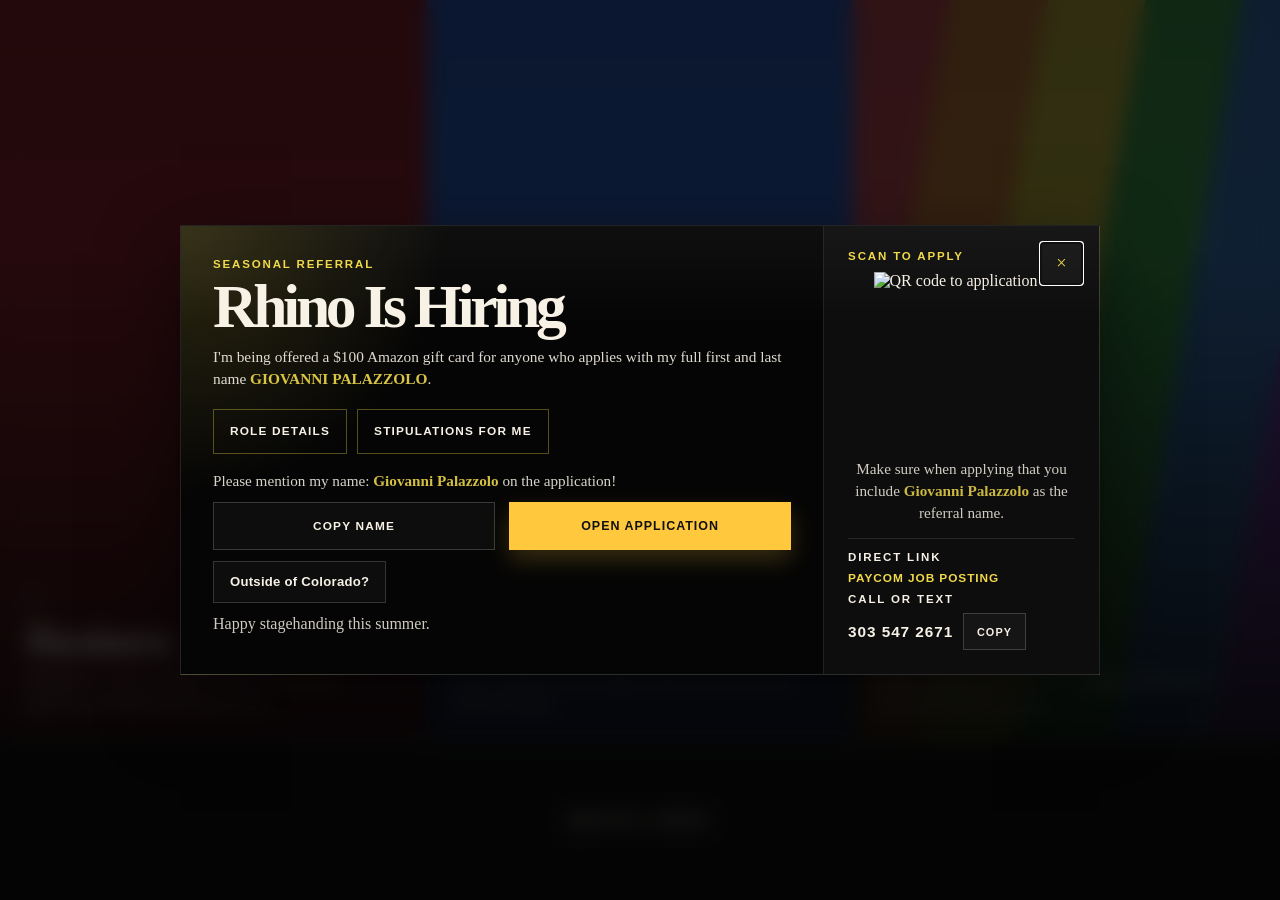
==== commit daf33d07: "Add phone link and copy functionality to RHINO modal, enhance styles for better UX" ====
--- a/index.html
+++ b/index.html
@@ -30,6 +30,8 @@
         content="Business experience, web development work, Gio Solutions services, and creative projects from Giovanni Palazzolo.">
     <meta name="twitter:image" content="https://giovannimp.com/Assets/headshot.jpg">
     <meta name="twitter:image:alt" content="Headshot of Giovanni Palazzolo.">
+    <script async src="https://www.googletagmanager.com/gtag/js?id=G-F7PQGV9T6P"></script>
+    <script defer src="analytics.js"></script>
     <script type="application/ld+json">
         {
             "@context": "https://schema.org",
@@ -84,7 +86,8 @@
     </header>
 
     <main class="landing-grid" aria-label="Primary site sections">
-        <a class="route-panel route-business reveal" href="business/">
+        <a class="route-panel route-business reveal" href="business/" data-analytics-event="landing_section_click"
+            data-analytics-label="business" data-analytics-section="landing">
             <div class="route-media" aria-hidden="true">
                 <img class="route-image route-image-under" src="Assets/bls_prices_plot.png" alt="">
                 <div class="route-overlay route-image-top route-overlay-red"></div>
@@ -96,7 +99,8 @@
             </div>
         </a>
 
-        <a class="route-panel route-solutions reveal" href="gio-solutions/">
+        <a class="route-panel route-solutions reveal" href="gio-solutions/" data-analytics-event="landing_section_click"
+            data-analytics-label="gio_solutions" data-analytics-section="landing">
             <div class="route-media" aria-hidden="true">
                 <img class="route-image route-image-under" src="Assets/headshot.jpg" alt="">
                 <div class="route-overlay route-image-top route-overlay-blue"></div>
@@ -108,7 +112,8 @@
             </div>
         </a>
 
-        <a class="route-panel route-creative reveal" href="creative/">
+        <a class="route-panel route-creative reveal" href="creative/" data-analytics-event="landing_section_click"
+            data-analytics-label="creative" data-analytics-section="landing">
             <div class="route-media" aria-hidden="true">
                 <img class="route-image route-image-under" src="Assets/calisthenics.jpg" alt="">
                 <div class="route-overlay route-image-top route-overlay-rainbow"></div>
@@ -200,6 +205,8 @@
                 </div>
 
                 <div class="rhino-panel" id="rolePanel" hidden>
+                    <p>This is a seasonal summer position in the Denver metro area, helping set up and tear down shows
+                        for major artists and venues like Empower Field and Ball Arena.</p>
                     <p>They start at $30.00, you can decline any shifts that you'd like, and if you only work 1 shift a
                         year you are still on the payroll &rarr; <strong>low commitment</strong>.</p>
                     <p>You can decline any shift they offer you, you make 1.5x after midnight, and get a 6 hour minimum.
@@ -227,13 +234,15 @@
 
                 <div class="rhino-action-row">
                     <button class="rhino-copy" id="copyRhino" type="button">Copy name</button>
-                    <a class="rhino-apply"
+                    <a class="rhino-apply" id="rhinoApplyLink" data-analytics-event="rhino_open_application_click"
+                        data-analytics-destination="paycom"
                         href="https://www.paycomonline.net/v4/ats/web.php/portal/392AD57FCB3F020D0F359CA29E9CD057/jobs/61924"
                         target="_blank" rel="noopener noreferrer">Open application</a>
                 </div>
 
-                <a class="rhino-alt-link" href="https://joinrhino.com" target="_blank" rel="noopener noreferrer">Outside
-                    of Colorado?</a>
+                <a class="rhino-alt-link" id="rhinoAltLink" href="https://joinrhino.com" target="_blank"
+                    rel="noopener noreferrer" data-analytics-event="rhino_outside_colorado_click"
+                    data-analytics-destination="joinrhino">Outside of Colorado?</a>
 
                 <p class="rhino-signoff">Happy stagehanding this summer.</p>
             </div>
@@ -253,6 +262,12 @@
                     <a class="rhino-side-link"
                         href="https://www.paycomonline.net/v4/ats/web.php/portal/392AD57FCB3F020D0F359CA29E9CD057/jobs/61924"
                         target="_blank" rel="noopener noreferrer">Paycom job posting</a>
+                    <p class="rhino-name-label">Call or text</p>
+                    <div class="rhino-phone-row">
+                        <a class="rhino-side-link rhino-phone-link" id="rhinoPhoneLink" href="tel:3035472671">303 547
+                            2671</a>
+                        <button class="rhino-copy rhino-copy-compact" id="copyPhoneRhino" type="button">Copy</button>
+                    </div>
                 </div>
             </aside>
         </div>
@@ -263,13 +278,24 @@
             const modal = document.getElementById('rhinoModal');
             const closeBtn = document.getElementById('closeRhino');
             const copyBtn = document.getElementById('copyRhino');
+            const copyPhoneBtn = document.getElementById('copyPhoneRhino');
             const refName = document.getElementById('refName').textContent.trim();
+            const phoneNumber = document.getElementById('rhinoPhoneLink').textContent.trim();
             const roleBtn = document.getElementById('roleBtn');
             const stipBtn = document.getElementById('stipBtn');
             const rolePanel = document.getElementById('rolePanel');
             const stipPanel = document.getElementById('stipPanel');
             const contactModal = document.getElementById('contact-modal');
             const defaultCopyLabel = copyBtn.textContent;
+            const defaultCopyPhoneLabel = copyPhoneBtn.textContent;
+
+            function trackRhinoEvent(eventName, details = {}) {
+                if (typeof window.trackEvent !== 'function') {
+                    return;
+                }
+
+                window.trackEvent(eventName, details);
+            }
 
             function syncBodyLock(isRhinoOpen) {
                 const isContactOpen = contactModal && !contactModal.hidden;
@@ -279,6 +305,9 @@
             function showModal() {
                 modal.style.display = 'flex';
                 syncBodyLock(true);
+                trackRhinoEvent('rhino_modal_open', {
+                    modal: 'rhino'
+                });
                 closeBtn.focus();
             }
 
@@ -300,24 +329,39 @@
 
                 if (nextOpen) {
                     setPanelState(button, panel, true);
+                    trackRhinoEvent('rhino_detail_panel_open', {
+                        modal: 'rhino',
+                        panel: panel.id
+                    });
                 }
             }
 
             closeBtn.addEventListener('click', closeModal);
             modal.addEventListener('click', (e) => { if (e.target === modal) closeModal(); });
 
-            copyBtn.addEventListener('click', async () => {
+            async function copyValue(value, button, defaultLabel, eventName) {
                 try {
                     if (navigator.clipboard && navigator.clipboard.writeText) {
-                        await navigator.clipboard.writeText(refName);
+                        await navigator.clipboard.writeText(value);
                     } else {
-                        const ta = document.createElement('textarea'); ta.value = refName; document.body.appendChild(ta); ta.select(); document.execCommand('copy'); ta.remove();
+                        const ta = document.createElement('textarea'); ta.value = value; document.body.appendChild(ta); ta.select(); document.execCommand('copy'); ta.remove();
                     }
-                    copyBtn.textContent = 'Copied';
+                    trackRhinoEvent(eventName, {
+                        modal: 'rhino'
+                    });
+                    button.textContent = 'Copied';
                 } catch (error) {
-                    copyBtn.textContent = 'Try again';
+                    button.textContent = 'Try again';
                 }
-                setTimeout(() => copyBtn.textContent = defaultCopyLabel, 1500);
+                setTimeout(() => button.textContent = defaultLabel, 1500);
+            }
+
+            copyBtn.addEventListener('click', async () => {
+                await copyValue(refName, copyBtn, defaultCopyLabel, 'rhino_copy_name_click');
+            });
+
+            copyPhoneBtn.addEventListener('click', async () => {
+                await copyValue(phoneNumber, copyPhoneBtn, defaultCopyPhoneLabel, 'rhino_copy_phone_click');
             });
 
             setPanelState(roleBtn, rolePanel, false);
--- a/landing.css
+++ b/landing.css
@@ -665,6 +665,27 @@
     color: #f0d94a;
 }
 
+.rhino-phone-link {
+    font-size: 0.96rem;
+    letter-spacing: 0.06em;
+    text-transform: none;
+    color: var(--text-light);
+}
+
+.rhino-phone-row {
+    display: flex;
+    flex-wrap: wrap;
+    align-items: center;
+    gap: 10px;
+}
+
+.rhino-copy-compact {
+    min-width: 0;
+    min-height: 2.3rem;
+    padding: 0.62rem 0.8rem;
+    font-size: 0.68rem;
+}
+
 .js-enabled .reveal {
     opacity: 0;
     transform: translateY(12px);
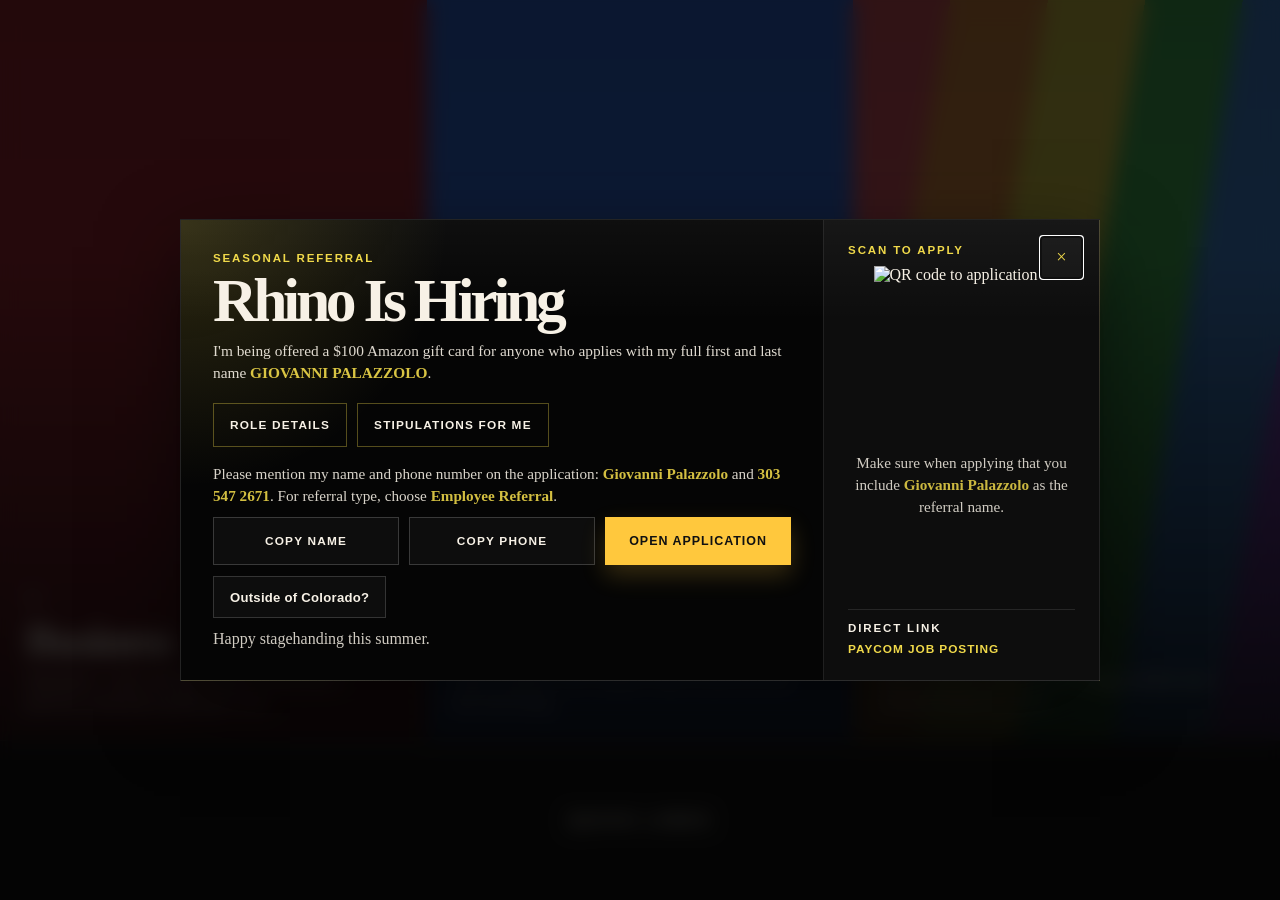
==== commit 5a175925: "Refine RHINO modal application instructions" ====
--- a/index.html
+++ b/index.html
@@ -230,10 +230,14 @@
                     </ul>
                 </div>
 
-                <p class="rhino-action-note">Please mention my name: <strong id="refName">Giovanni Palazzolo</strong> on the application!</p>
+                <p class="rhino-action-note">Please mention my name and phone number on the application:
+                    <strong id="refName">Giovanni Palazzolo</strong> and <strong id="refPhone">303 547 2671</strong>.
+                    For referral type, choose <strong>Employee Referral</strong>.
+                </p>
 
                 <div class="rhino-action-row">
                     <button class="rhino-copy" id="copyRhino" type="button">Copy name</button>
+                    <button class="rhino-copy" id="copyPhoneRhino" type="button">Copy phone</button>
                     <a class="rhino-apply" id="rhinoApplyLink" data-analytics-event="rhino_open_application_click"
                         data-analytics-destination="paycom"
                         href="https://www.paycomonline.net/v4/ats/web.php/portal/392AD57FCB3F020D0F359CA29E9CD057/jobs/61924"
@@ -262,12 +266,6 @@
                     <a class="rhino-side-link"
                         href="https://www.paycomonline.net/v4/ats/web.php/portal/392AD57FCB3F020D0F359CA29E9CD057/jobs/61924"
                         target="_blank" rel="noopener noreferrer">Paycom job posting</a>
-                    <p class="rhino-name-label">Call or text</p>
-                    <div class="rhino-phone-row">
-                        <a class="rhino-side-link rhino-phone-link" id="rhinoPhoneLink" href="tel:3035472671">303 547
-                            2671</a>
-                        <button class="rhino-copy rhino-copy-compact" id="copyPhoneRhino" type="button">Copy</button>
-                    </div>
                 </div>
             </aside>
         </div>
@@ -280,7 +278,7 @@
             const copyBtn = document.getElementById('copyRhino');
             const copyPhoneBtn = document.getElementById('copyPhoneRhino');
             const refName = document.getElementById('refName').textContent.trim();
-            const phoneNumber = document.getElementById('rhinoPhoneLink').textContent.trim();
+            const phoneNumber = document.getElementById('refPhone').textContent.trim();
             const roleBtn = document.getElementById('roleBtn');
             const stipBtn = document.getElementById('stipBtn');
             const rolePanel = document.getElementById('rolePanel');
--- a/landing.css
+++ b/landing.css
@@ -529,8 +529,8 @@
 
 .rhino-action-row {
     display: grid;
-    grid-template-columns: repeat(2, minmax(0, 1fr));
-    gap: 14px;
+    grid-template-columns: repeat(3, minmax(0, 1fr));
+    gap: 10px;
     align-items: stretch;
     margin-top: 0.7rem;
 }
@@ -665,27 +665,6 @@
     color: #f0d94a;
 }
 
-.rhino-phone-link {
-    font-size: 0.96rem;
-    letter-spacing: 0.06em;
-    text-transform: none;
-    color: var(--text-light);
-}
-
-.rhino-phone-row {
-    display: flex;
-    flex-wrap: wrap;
-    align-items: center;
-    gap: 10px;
-}
-
-.rhino-copy-compact {
-    min-width: 0;
-    min-height: 2.3rem;
-    padding: 0.62rem 0.8rem;
-    font-size: 0.68rem;
-}
-
 .js-enabled .reveal {
     opacity: 0;
     transform: translateY(12px);
